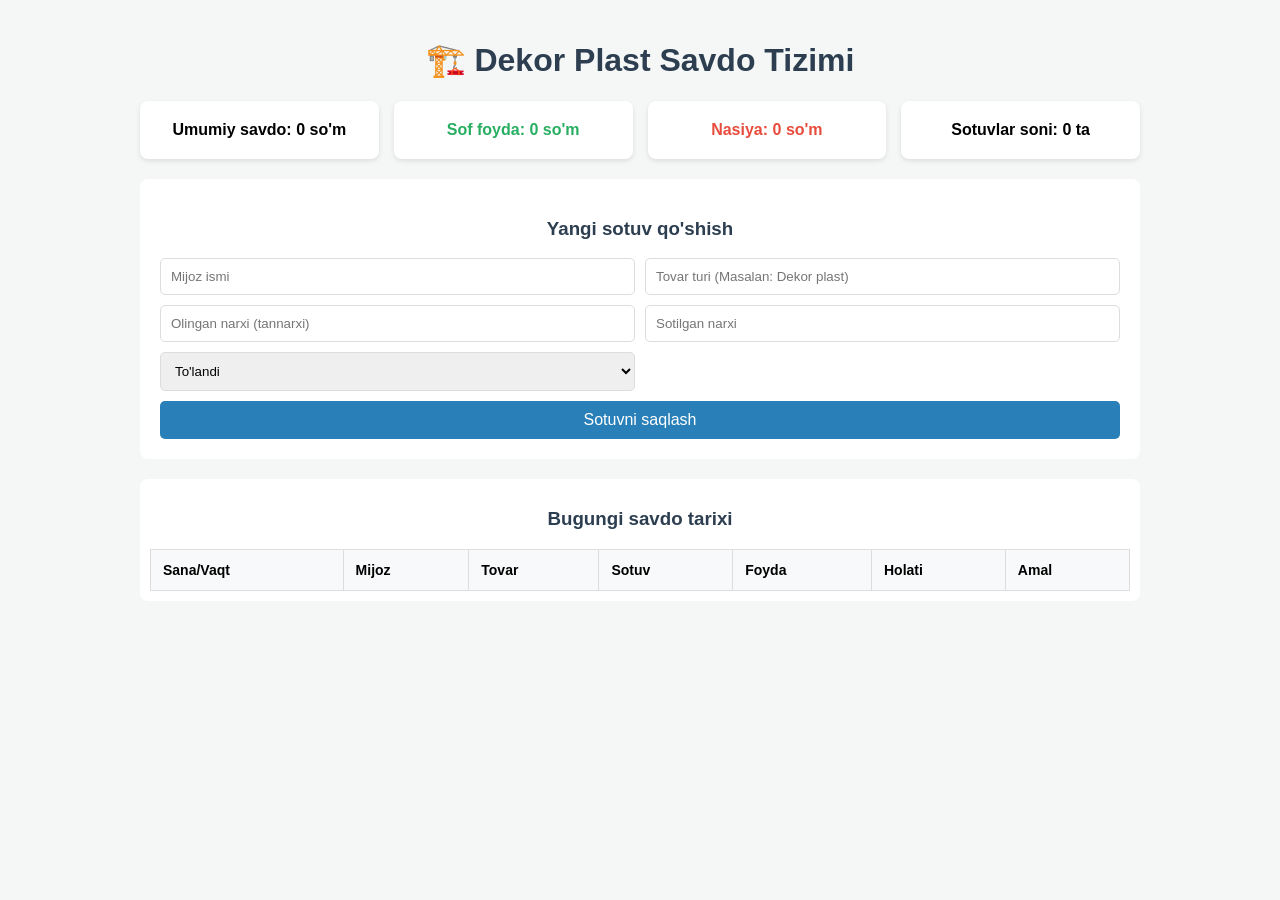
==== ASF/index.html @ ba614c4b "dekor" ====
<!doctype html>
<html lang="uz">
    <head>
        <meta charset="UTF-8" />
        <meta name="viewport" content="width=device-width, initial-scale=1.0" />
        <title>Dekor Plast - Savdo Hisobi</title>
        <link rel="stylesheet" href="style.css" />
    </head>
    <body>
        <div class="container">
            <h1>🏗️ Dekor Plast Savdo Tizimi</h1>

            <div class="stats-grid">
                <div class="stat-card">
                    Umumiy savdo: <span id="total-sales">0</span> so'm
                </div>
                <div class="stat-card profit">
                    Sof foyda: <span id="total-profit">0</span> so'm
                </div>
                <div class="stat-card debt">
                    Nasiya: <span id="total-debt">0</span> so'm
                </div>
                <div class="stat-card">
                    Sotuvlar soni: <span id="sales-count">0</span> ta
                </div>
            </div>

            <div class="form-container">
                <h3>Yangi sotuv qo'shish</h3>
                <form id="sale-form">
                    <input
                        type="text"
                        id="customer-name"
                        placeholder="Mijoz ismi"
                        required
                    />
                    <input
                        type="text"
                        id="product-type"
                        placeholder="Tovar turi (Masalan: Dekor plast)"
                        required
                    />
                    <input
                        type="number"
                        id="buy-price"
                        placeholder="Olingan narxi (tannarxi)"
                        required
                    />
                    <input
                        type="number"
                        id="sell-price"
                        placeholder="Sotilgan narxi"
                        required
                    />
                    <select id="payment-status">
                        <option value="paid">To'landi</option>
                        <option value="debt">Nasiya</option>
                    </select>
                    <button type="submit">Sotuvni saqlash</button>
                </form>
            </div>

            <div class="table-container">
                <h3>Bugungi savdo tarixi</h3>
                <table id="sales-table">
                    <thead>
                        <tr>
                            <th>Sana/Vaqt</th>
                            <th>Mijoz</th>
                            <th>Tovar</th>
                            <th>Sotuv</th>
                            <th>Foyda</th>
                            <th>Holati</th>
                            <th>Amal</th>
                        </tr>
                    </thead>
                    <tbody id="sales-body"></tbody>
                </table>
            </div>
        </div>
        <script src="app.js"></script>
    </body>
</html>
---- ASF/style.css ----
body {
    font-family: "Segoe UI", sans-serif;
    background-color: #f4f7f6;
    margin: 0;
    padding: 20px;
}
.container {
    max-width: 1000px;
    margin: auto;
}
h1,
h3 {
    color: #2c3e50;
    text-align: center;
}

.stats-grid {
    display: grid;
    grid-template-columns: repeat(auto-fit, minmax(200px, 1fr));
    gap: 15px;
    margin-bottom: 20px;
}
.stat-card {
    background: #fff;
    padding: 20px;
    border-radius: 8px;
    box-shadow: 0 2px 5px rgba(0, 0, 0, 0.1);
    text-align: center;
    font-weight: bold;
}
.profit {
    color: #27ae60;
}
.debt {
    color: #e74c3c;
}

.form-container {
    background: #fff;
    padding: 20px;
    border-radius: 8px;
    margin-bottom: 20px;
}
form {
    display: grid;
    grid-template-columns: 1fr 1fr;
    gap: 10px;
}
input,
select,
button {
    padding: 10px;
    border: 1px solid #ddd;
    border-radius: 5px;
}
button {
    grid-column: span 2;
    background: #2980b9;
    color: white;
    cursor: pointer;
    font-size: 16px;
    border: none;
}
button:hover {
    background: #3498db;
}

.table-container {
    background: #fff;
    padding: 10px;
    border-radius: 8px;
    overflow-x: auto;
}
table {
    width: 100%;
    border-collapse: collapse;
    margin-top: 10px;
}
th,
td {
    border: 1px solid #ddd;
    padding: 12px;
    text-align: left;
    font-size: 14px;
}
th {
    background-color: #f8f9fa;
}
.btn-delete {
    background: #ff4757;
    color: white;
    border: none;
    padding: 5px 10px;
    cursor: pointer;
    border-radius: 3px;
}

/* --- MEDIA QUERIES (Moslashuvchanlik) --- */

/* 1. Planshetlar va kichik noutbuklar uchun (992px gacha) */
@media (max-width: 992px) {
    .container {
        padding: 10px;
        max-width: 95%;
    }

    .stats-grid {
        grid-template-columns: 1fr 1fr; /* 4 ta kartani 2 tadan 2 qator qiladi */
    }
}

/* 2. Telefonlar uchun (600px gacha) */
@media (max-width: 600px) {
    body {
        padding: 10px; /* Chetki bo'shliqni kamaytiramiz */
    }

    h1 {
        font-size: 20px; /* Sarlavha biroz kichrayadi */
    }

    /* Statistika kartalari bittadan qatorga tushadi */
    .stats-grid {
        grid-template-columns: 1fr;
        gap: 10px;
    }

    .stat-card {
        padding: 15px;
    }

    /* Forma elementlari ustma-ust tushadi */
    form {
        grid-template-columns: 1fr;
    }

    input,
    select,
    button {
        grid-column: span 1; /* Hamma element to'liq qatorni egallaydi */
        font-size: 14px;
        padding: 12px; /* Bosishga qulay bo'lishi uchun */
    }

    /* Jadval qismi */
    .table-container {
        padding: 5px;
        border-radius: 5px;
    }

    table {
        display: block; /* Jadvalni blok ko'rinishiga keltiramiz */
        width: 100%;
    }

    th,
    td {
        padding: 8px;
        font-size: 12px; /* Harflar kichrayadi */
    }

    /* O'chirish tugmasi telefonda kattaroq bo'lishi kerak */
    .btn-delete {
        width: 100%;
        padding: 8px;
        margin-top: 2px;
    }
}

/* 3. Juda kichik telefonlar uchun (350px gacha) */
@media (max-width: 350px) {
    .stat-card {
        font-size: 13px;
    }

    h1 {
        font-size: 18px;
    }
}
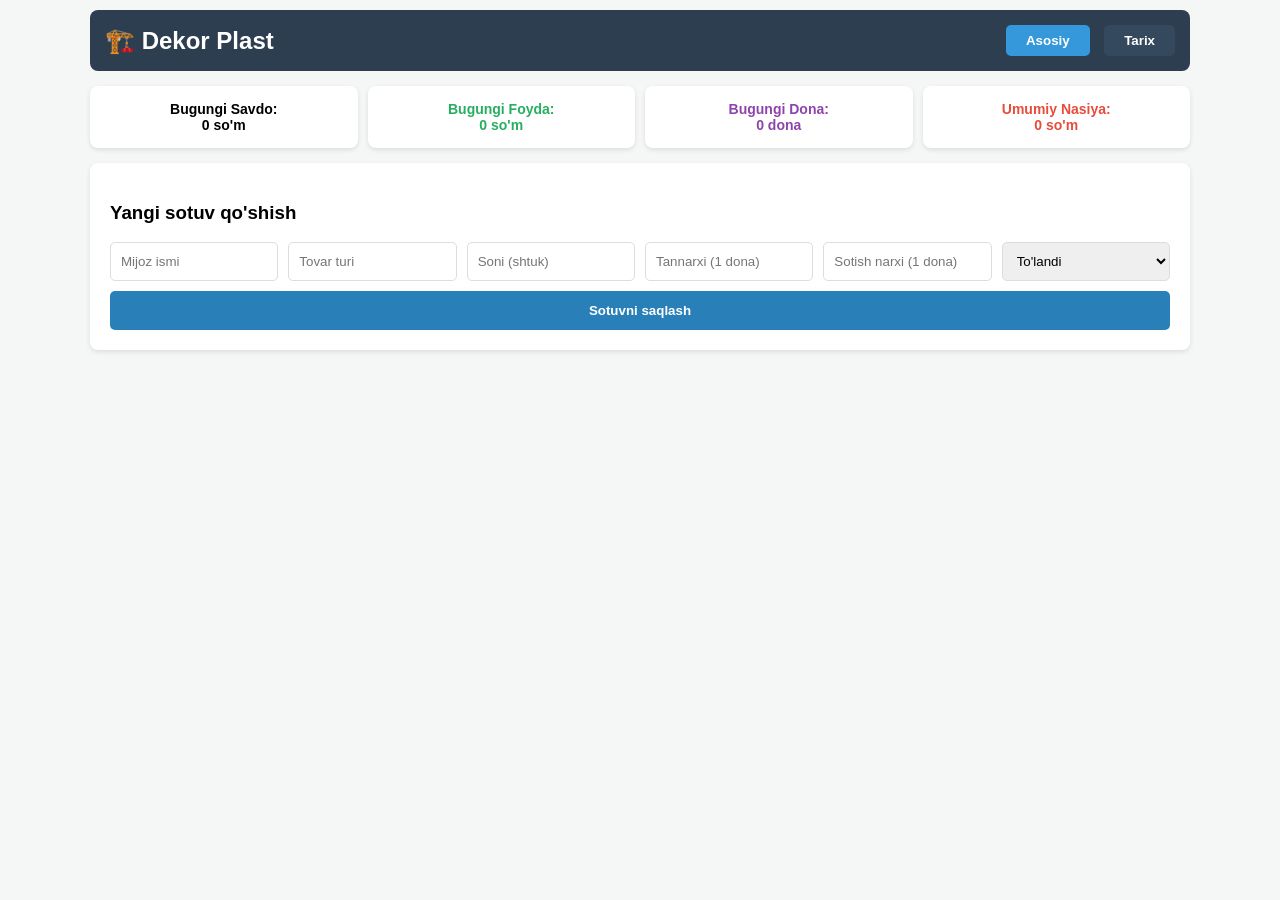
==== commit bfd32761: "dekor plast" ====
--- a/ASF/index.html
+++ b/ASF/index.html
@@ -3,79 +3,126 @@
     <head>
         <meta charset="UTF-8" />
         <meta name="viewport" content="width=device-width, initial-scale=1.0" />
-        <title>Dekor Plast - Savdo Hisobi</title>
+        <title>Dekor Plast Savdo</title>
         <link rel="stylesheet" href="style.css" />
     </head>
     <body>
         <div class="container">
-            <h1>🏗️ Dekor Plast Savdo Tizimi</h1>
-
-            <div class="stats-grid">
-                <div class="stat-card">
-                    Umumiy savdo: <span id="total-sales">0</span> so'm
-                </div>
-                <div class="stat-card profit">
-                    Sof foyda: <span id="total-profit">0</span> so'm
-                </div>
-                <div class="stat-card debt">
-                    Nasiya: <span id="total-debt">0</span> so'm
-                </div>
-                <div class="stat-card">
-                    Sotuvlar soni: <span id="sales-count">0</span> ta
+            <div class="nav-bar">
+                <h2 style="margin: 0; color: #fff">🏗️ Dekor Plast</h2>
+                <div class="nav-links">
+                    <button
+                        onclick="showPage('main')"
+                        id="btn-main"
+                        class="active-nav"
+                    >
+                        Asosiy
+                    </button>
+                    <button onclick="showPage('history')" id="btn-history">
+                        Tarix
+                    </button>
                 </div>
             </div>
 
-            <div class="form-container">
-                <h3>Yangi sotuv qo'shish</h3>
-                <form id="sale-form">
-                    <input
-                        type="text"
-                        id="customer-name"
-                        placeholder="Mijoz ismi"
-                        required
-                    />
-                    <input
-                        type="text"
-                        id="product-type"
-                        placeholder="Tovar turi (Masalan: Dekor plast)"
-                        required
-                    />
-                    <input
-                        type="number"
-                        id="buy-price"
-                        placeholder="Olingan narxi (tannarxi)"
-                        required
-                    />
-                    <input
-                        type="number"
-                        id="sell-price"
-                        placeholder="Sotilgan narxi"
-                        required
-                    />
-                    <select id="payment-status">
-                        <option value="paid">To'landi</option>
-                        <option value="debt">Nasiya</option>
-                    </select>
-                    <button type="submit">Sotuvni saqlash</button>
-                </form>
+            <div id="page-main">
+                <div class="stats-grid">
+                    <div class="stat-card">
+                        Bugungi Savdo: <br /><span id="total-sales">0</span>
+                        so'm
+                    </div>
+                    <div class="stat-card profit">
+                        Bugungi Foyda: <br /><span id="total-profit">0</span>
+                        so'm
+                    </div>
+                    <div class="stat-card items">
+                        Bugungi Dona: <br /><span id="total-items">0</span> dona
+                    </div>
+                    <div class="stat-card debt">
+                        Umumiy Nasiya: <br /><span id="total-debt">0</span> so'm
+                    </div>
+                </div>
+
+                <div class="form-container">
+                    <h3>Yangi sotuv qo'shish</h3>
+                    <form id="sale-form">
+                        <input
+                            type="text"
+                            id="customer-name"
+                            placeholder="Mijoz ismi"
+                            required
+                        />
+                        <input
+                            type="text"
+                            id="product-type"
+                            placeholder="Tovar turi"
+                            required
+                        />
+                        <input
+                            type="number"
+                            id="product-qty"
+                            placeholder="Soni (shtuk)"
+                            required
+                        />
+                        <input
+                            type="number"
+                            id="buy-price"
+                            placeholder="Tannarxi (1 dona)"
+                            required
+                        />
+                        <input
+                            type="number"
+                            id="sell-price"
+                            placeholder="Sotish narxi (1 dona)"
+                            required
+                        />
+                        <select id="payment-status">
+                            <option value="paid">To'landi</option>
+                            <option value="debt">Nasiya</option>
+                        </select>
+                        <button type="submit" class="btn-save">
+                            Sotuvni saqlash
+                        </button>
+                    </form>
+                </div>
             </div>
 
-            <div class="table-container">
-                <h3>Bugungi savdo tarixi</h3>
-                <table id="sales-table">
-                    <thead>
-                        <tr>
-                            <th>Sana/Vaqt</th>
-                            <th>Mijoz</th>
-                            <th>Tovar</th>
-                            <th>Sotuv</th>
-                            <th>Foyda</th>
-                            <th>Holati</th>
-                            <th>Amal</th>
-                        </tr>
-                    </thead>
-                    <tbody id="sales-body"></tbody>
-                </table>
+            <div id="page-history" style="display: none">
+                <div class="table-container">
+                    <div
+                        style="
+                            display: flex;
+                            justify-content: space-between;
+                            align-items: center;
+                        "
+                    >
+                        <h3>Sotuvlar tarixi</h3>
+                        <input
+                            type="date"
+                            id="filter-date"
+                            onchange="filterByDate()"
+                            style="
+                                padding: 5px;
+                                border-radius: 5px;
+                                border: 1px solid #ddd;
+                            "
+                        />
+                    </div>
+                    <table>
+                        <thead>
+                            <tr>
+                                <th>Sana</th>
+                                <th>Mijoz</th>
+                                <th>Tovar</th>
+                                <th>Soni</th>
+                                <th>Summa</th>
+                                <th>Foyda</th>
+                                <th>Holat</th>
+                                <th>Amal</th>
+                            </tr>
+                        </thead>
+                        <tbody id="sales-body"></tbody>
+                    </table>
+                </div>
             </div>
         </div>
         <script src="app.js"></script>
--- a/ASF/style.css
+++ b/ASF/style.css
@@ -2,31 +2,51 @@
     font-family: "Segoe UI", sans-serif;
     background-color: #f4f7f6;
     margin: 0;
-    padding: 20px;
+    padding: 10px;
 }
 .container {
-    max-width: 1000px;
+    max-width: 1100px;
     margin: auto;
 }
-h1,
-h3 {
-    color: #2c3e50;
-    text-align: center;
+
+/* Navigatsiya dizayni */
+.nav-bar {
+    display: flex;
+    justify-content: space-between;
+    align-items: center;
+    background: #2c3e50;
+    padding: 15px;
+    border-radius: 8px;
+    margin-bottom: 15px;
+}
+.nav-links button {
+    background: #34495e;
+    color: white;
+    border: none;
+    padding: 8px 20px;
+    border-radius: 5px;
+    cursor: pointer;
+    margin-left: 10px;
+    font-weight: bold;
+}
+.nav-links button.active-nav {
+    background: #3498db;
 }
 
 .stats-grid {
     display: grid;
-    grid-template-columns: repeat(auto-fit, minmax(200px, 1fr));
-    gap: 15px;
-    margin-bottom: 20px;
+    grid-template-columns: repeat(auto-fit, minmax(180px, 1fr));
+    gap: 10px;
+    margin-bottom: 15px;
 }
 .stat-card {
     background: #fff;
-    padding: 20px;
+    padding: 15px;
     border-radius: 8px;
     box-shadow: 0 2px 5px rgba(0, 0, 0, 0.1);
     text-align: center;
     font-weight: bold;
+    font-size: 14px;
 }
 .profit {
     color: #27ae60;
@@ -34,51 +54,54 @@
 .debt {
     color: #e74c3c;
 }
+.items {
+    color: #8e44ad;
+}
 
 .form-container {
     background: #fff;
     padding: 20px;
     border-radius: 8px;
-    margin-bottom: 20px;
+    margin-bottom: 15px;
+    box-shadow: 0 2px 5px rgba(0, 0, 0, 0.1);
 }
 form {
     display: grid;
-    grid-template-columns: 1fr 1fr;
+    grid-template-columns: repeat(auto-fit, minmax(150px, 1fr));
     gap: 10px;
 }
 input,
-select,
-button {
+select {
     padding: 10px;
     border: 1px solid #ddd;
     border-radius: 5px;
 }
-button {
-    grid-column: span 2;
+.btn-save {
     background: #2980b9;
     color: white;
+    border: none;
+    font-weight: bold;
     cursor: pointer;
-    font-size: 16px;
-    border: none;
-}
-button:hover {
-    background: #3498db;
+    border-radius: 5px;
+    grid-column: 1 / -1;
+    padding: 12px;
 }
 
 .table-container {
     background: #fff;
-    padding: 10px;
+    padding: 15px;
     border-radius: 8px;
     overflow-x: auto;
+    box-shadow: 0 2px 5px rgba(0, 0, 0, 0.1);
 }
 table {
     width: 100%;
     border-collapse: collapse;
-    margin-top: 10px;
+    min-width: 700px;
 }
 th,
 td {
-    border: 1px solid #ddd;
+    border-bottom: 1px solid #eee;
     padding: 12px;
     text-align: left;
     font-size: 14px;
@@ -86,7 +109,8 @@
 th {
     background-color: #f8f9fa;
 }
-.btn-delete {
+
+.btn-del {
     background: #ff4757;
     color: white;
     border: none;
@@ -94,86 +118,24 @@
     cursor: pointer;
     border-radius: 3px;
 }
+.btn-paid {
+    background: #2ecc71;
+    color: white;
+    border: none;
+    padding: 5px 10px;
+    cursor: pointer;
+    border-radius: 3px;
+    margin-right: 5px;
+}
 
-/* --- MEDIA QUERIES (Moslashuvchanlik) --- */
-
-/* 1. Planshetlar va kichik noutbuklar uchun (992px gacha) */
-@media (max-width: 992px) {
-    .container {
-        padding: 10px;
-        max-width: 95%;
+@media (max-width: 600px) {
+    .nav-bar {
+        flex-direction: column;
+        gap: 10px;
     }
-
-    .stats-grid {
-        grid-template-columns: 1fr 1fr; /* 4 ta kartani 2 tadan 2 qator qiladi */
+    .nav-links {
+        width: 100%;
+        display: flex;
+        justify-content: space-around;
     }
 }
-
-/* 2. Telefonlar uchun (600px gacha) */
-@media (max-width: 600px) {
-    body {
-        padding: 10px; /* Chetki bo'shliqni kamaytiramiz */
-    }
-
-    h1 {
-        font-size: 20px; /* Sarlavha biroz kichrayadi */
-    }
-
-    /* Statistika kartalari bittadan qatorga tushadi */
-    .stats-grid {
-        grid-template-columns: 1fr;
-        gap: 10px;
-    }
-
-    .stat-card {
-        padding: 15px;
-    }
-
-    /* Forma elementlari ustma-ust tushadi */
-    form {
-        grid-template-columns: 1fr;
-    }
-
-    input,
-    select,
-    button {
-        grid-column: span 1; /* Hamma element to'liq qatorni egallaydi */
-        font-size: 14px;
-        padding: 12px; /* Bosishga qulay bo'lishi uchun */
-    }
-
-    /* Jadval qismi */
-    .table-container {
-        padding: 5px;
-        border-radius: 5px;
-    }
-
-    table {
-        display: block; /* Jadvalni blok ko'rinishiga keltiramiz */
-        width: 100%;
-    }
-
-    th,
-    td {
-        padding: 8px;
-        font-size: 12px; /* Harflar kichrayadi */
-    }
-
-    /* O'chirish tugmasi telefonda kattaroq bo'lishi kerak */
-    .btn-delete {
-        width: 100%;
-        padding: 8px;
-        margin-top: 2px;
-    }
-}
-
-/* 3. Juda kichik telefonlar uchun (350px gacha) */
-@media (max-width: 350px) {
-    .stat-card {
-        font-size: 13px;
-    }
-
-    h1 {
-        font-size: 18px;
-    }
-}
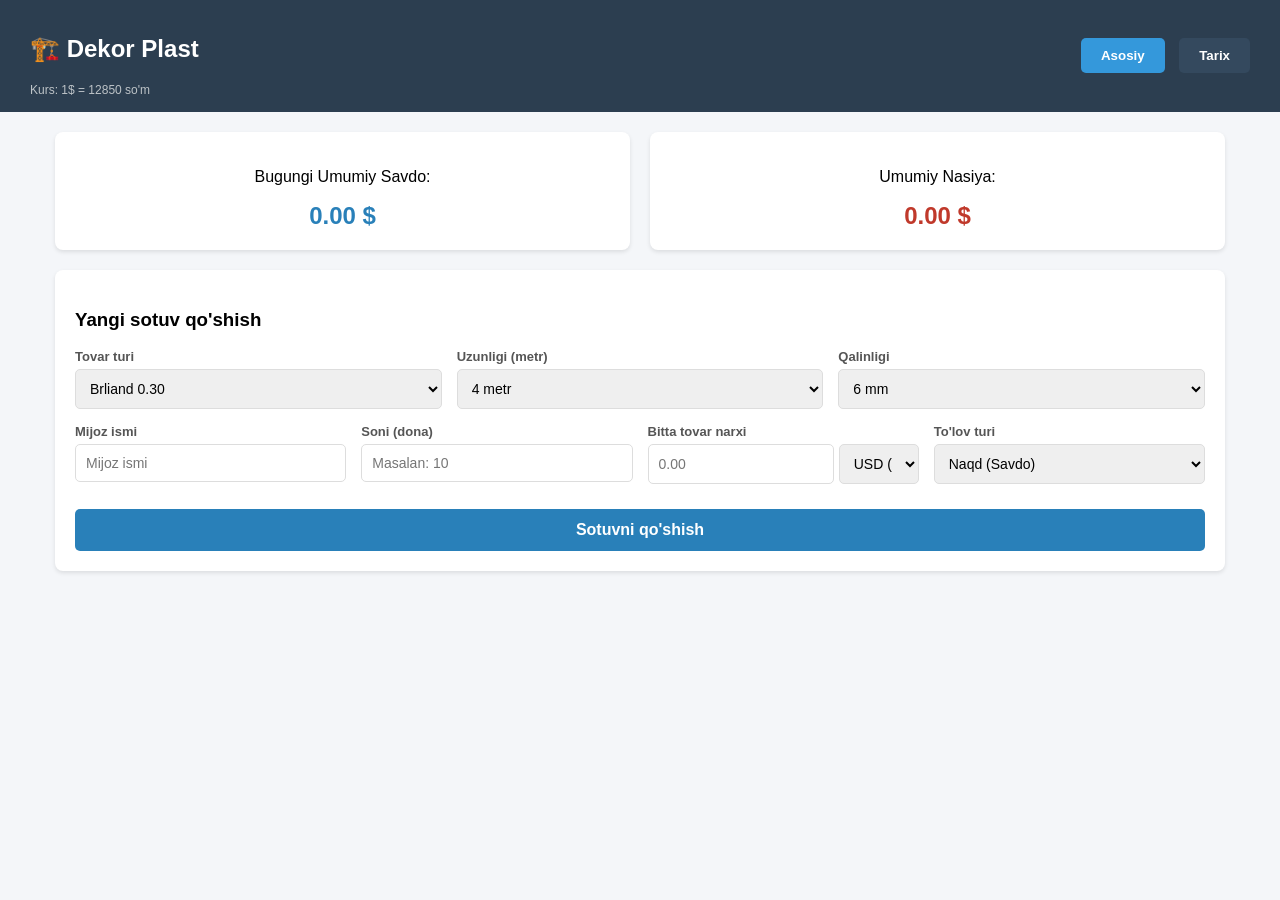
==== commit 60b6c581: "Brliand Dekor" ====
--- a/ASF/index.html
+++ b/ASF/index.html
@@ -3,128 +3,184 @@
     <head>
         <meta charset="UTF-8" />
         <meta name="viewport" content="width=device-width, initial-scale=1.0" />
-        <title>Dekor Plast Savdo</title>
+        <title>Dekor Plast - Kassa</title>
         <link rel="stylesheet" href="style.css" />
     </head>
     <body>
+        <div class="header">
+            <div>
+                <h2>🏗️ Dekor Plast</h2>
+                <div class="kurs-info" id="kurs-korsatgich">
+                    Kurs yuklanmoqda...
+                </div>
+            </div>
+            <div class="header-buttons">
+                <button
+                    class="btn-asosiy"
+                    onclick="oynaniUzgartirish('asosiy')"
+                >
+                    Asosiy
+                </button>
+                <button class="btn-tarix" onclick="oynaniUzgartirish('tarix')">
+                    Tarix
+                </button>
+            </div>
+        </div>
+
         <div class="container">
-            <div class="nav-bar">
-                <h2 style="margin: 0; color: #fff">🏗️ Dekor Plast</h2>
-                <div class="nav-links">
-                    <button
-                        onclick="showPage('main')"
-                        id="btn-main"
-                        class="active-nav"
-                    >
-                        Asosiy
-                    </button>
-                    <button onclick="showPage('history')" id="btn-history">
-                        Tarix
+            <div id="asosiy-oyna">
+                <div class="dashboard">
+                    <div class="card">
+                        <p>Bugungi Umumiy Savdo:</p>
+                        <h3 id="bugungi-savdo" class="text-blue">0.00 $</h3>
+                    </div>
+                    <div class="card">
+                        <p>Umumiy Nasiya:</p>
+                        <h3 id="umumiy-nasiya" class="text-red">0.00 $</h3>
+                    </div>
+                </div>
+
+                <div class="form-section">
+                    <h3>Yangi sotuv qo'shish</h3>
+
+                    <div class="form-row">
+                        <div class="form-group">
+                            <label>Tovar turi</label>
+                            <select id="tovar-turi" class="form-control">
+                                <option value="Brliand 0.30">
+                                    Brliand 0.30
+                                </option>
+                                <option value="Brliand 0.40">
+                                    Brliand 0.40
+                                </option>
+                                <option value="Brliand 0.25">
+                                    Brliand 0.25
+                                </option>
+                                <option value="Brliand Panel">
+                                    Brliand Panel
+                                </option>
+                            </select>
+                        </div>
+
+                        <div class="form-group">
+                            <label>Uzunligi (metr)</label>
+                            <select id="tovar-metri" class="form-control">
+                                <option value="4 metr">4 metr</option>
+                                <option value="3 metr">3 metr</option>
+                            </select>
+                        </div>
+
+                        <div class="form-group">
+                            <label>Qalinligi</label>
+                            <select id="tovar-qalinligi" class="form-control">
+                                <option value="6mm">6 mm</option>
+                                <option value="9mm">9 mm</option>
+                            </select>
+                        </div>
+                    </div>
+
+                    <div class="form-row">
+                        <div class="form-group">
+                            <label>Mijoz ismi</label>
+                            <input
+                                type="text"
+                                id="mijoz-ismi"
+                                class="form-control"
+                                placeholder="Mijoz ismi"
+                            />
+                        </div>
+
+                        <div class="form-group">
+                            <label>Soni (dona)</label>
+                            <input
+                                type="number"
+                                id="tovar-soni"
+                                class="form-control"
+                                placeholder="Masalan: 10"
+                                min="1"
+                            />
+                        </div>
+
+                        <div class="form-group">
+                            <label>Bitta tovar narxi</label>
+                            <div style="display: flex; gap: 5px">
+                                <input
+                                    type="number"
+                                    id="tovar-narxi"
+                                    class="form-control"
+                                    step="0.01"
+                                    min="0"
+                                    placeholder="0.00"
+                                />
+                                <select
+                                    id="valyuta-turi"
+                                    class="form-control"
+                                    style="width: 80px"
+                                >
+                                    <option value="USD">USD ($)</option>
+                                    <option value="UZS">UZS (so'm)</option>
+                                </select>
+                            </div>
+                        </div>
+
+                        <div class="form-group">
+                            <label>To'lov turi</label>
+                            <select id="tolov-turi" class="form-control">
+                                <option value="Naqd">Naqd (Savdo)</option>
+                                <option value="Nasiya">Nasiya</option>
+                            </select>
+                        </div>
+                    </div>
+
+                    <button class="btn-submit" onclick="sotuvniQushish()">
+                        Sotuvni qo'shish
                     </button>
                 </div>
             </div>
 
-            <div id="page-main">
-                <div class="stats-grid">
-                    <div class="stat-card">
-                        Bugungi Savdo: <br /><span id="total-sales">0</span>
-                        so'm
-                    </div>
-                    <div class="stat-card profit">
-                        Bugungi Foyda: <br /><span id="total-profit">0</span>
-                        so'm
-                    </div>
-                    <div class="stat-card items">
-                        Bugungi Dona: <br /><span id="total-items">0</span> dona
-                    </div>
-                    <div class="stat-card debt">
-                        Umumiy Nasiya: <br /><span id="total-debt">0</span> so'm
-                    </div>
-                </div>
-
-                <div class="form-container">
-                    <h3>Yangi sotuv qo'shish</h3>
-                    <form id="sale-form">
-                        <input
-                            type="text"
-                            id="customer-name"
-                            placeholder="Mijoz ismi"
-                            required
-                        />
-                        <input
-                            type="text"
-                            id="product-type"
-                            placeholder="Tovar turi"
-                            required
-                        />
-                        <input
-                            type="number"
-                            id="product-qty"
-                            placeholder="Soni (shtuk)"
-                            required
-                        />
-                        <input
-                            type="number"
-                            id="buy-price"
-                            placeholder="Tannarxi (1 dona)"
-                            required
-                        />
-                        <input
-                            type="number"
-                            id="sell-price"
-                            placeholder="Sotish narxi (1 dona)"
-                            required
-                        />
-                        <select id="payment-status">
-                            <option value="paid">To'landi</option>
-                            <option value="debt">Nasiya</option>
-                        </select>
-                        <button type="submit" class="btn-save">
-                            Sotuvni saqlash
-                        </button>
-                    </form>
-                </div>
-            </div>
-
-            <div id="page-history" style="display: none">
-                <div class="table-container">
-                    <div
-                        style="
-                            display: flex;
-                            justify-content: space-between;
-                            align-items: center;
-                        "
-                    >
-                        <h3>Sotuvlar tarixi</h3>
-                        <input
-                            type="date"
-                            id="filter-date"
-                            onchange="filterByDate()"
-                            style="
-                                padding: 5px;
-                                border-radius: 5px;
-                                border: 1px solid #ddd;
-                            "
-                        />
-                    </div>
+            <div id="tarix-oyna" class="hidden">
+                <div class="form-section">
+                    <h3>Savdo Tarixi</h3>
                     <table>
+                        <div class="form-row" style="margin-bottom: 20px">
+                            <div class="form-group">
+                                <label>Sana bo'yicha saralash:</label>
+                                <input
+                                    type="date"
+                                    id="qidiruv-sanasi"
+                                    class="form-control"
+                                    onchange="tarixniChizish()"
+                                />
+                            </div>
+                            <div
+                                class="form-group"
+                                style="display: flex; align-items: flex-end"
+                            >
+                                <button
+                                    class="btn-tarix"
+                                    onclick="tarixniTozalash()"
+                                >
+                                    Filtrni bekor qilish
+                                </button>
+                            </div>
+                        </div>
                         <thead>
                             <tr>
-                                <th>Sana</th>
+                                <th>Vaqt</th>
                                 <th>Mijoz</th>
-                                <th>Tovar</th>
+                                <th>Tovar (Turi / Metr / Qalinlik)</th>
                                 <th>Soni</th>
-                                <th>Summa</th>
-                                <th>Foyda</th>
-                                <th>Holat</th>
-                                <th>Amal</th>
+                                <th>Narxi (Asl)</th>
+                                <th>Jami ($)</th>
+                                <th>Holati</th>
                             </tr>
                         </thead>
-                        <tbody id="sales-body"></tbody>
+                        <tbody id="tarix-jadvali"></tbody>
                     </table>
                 </div>
             </div>
         </div>
+
         <script src="app.js"></script>
     </body>
 </html>
--- a/ASF/style.css
+++ b/ASF/style.css
@@ -1,141 +1,224 @@
+* {
+    box-sizing: border-box;
+    font-family: "Segoe UI", Tahoma, Geneva, Verdana, sans-serif;
+}
+
 body {
-    font-family: "Segoe UI", sans-serif;
-    background-color: #f4f7f6;
+    background-color: #f4f6f9;
     margin: 0;
-    padding: 10px;
-}
-.container {
-    max-width: 1100px;
-    margin: auto;
-}
-
-/* Navigatsiya dizayni */
-.nav-bar {
+    padding: 0;
+}
+
+.header {
+    background-color: #2c3e50;
+    padding: 15px 30px;
     display: flex;
     justify-content: space-between;
     align-items: center;
-    background: #2c3e50;
-    padding: 15px;
-    border-radius: 8px;
-    margin-bottom: 15px;
-}
-.nav-links button {
-    background: #34495e;
-    color: white;
+    color: white;
+}
+
+.header-buttons button {
+    padding: 10px 20px;
     border: none;
-    padding: 8px 20px;
     border-radius: 5px;
     cursor: pointer;
+    font-weight: bold;
     margin-left: 10px;
-    font-weight: bold;
-}
-.nav-links button.active-nav {
-    background: #3498db;
-}
-
-.stats-grid {
-    display: grid;
-    grid-template-columns: repeat(auto-fit, minmax(180px, 1fr));
-    gap: 10px;
-    margin-bottom: 15px;
-}
-.stat-card {
-    background: #fff;
-    padding: 15px;
-    border-radius: 8px;
-    box-shadow: 0 2px 5px rgba(0, 0, 0, 0.1);
-    text-align: center;
-    font-weight: bold;
-    font-size: 14px;
-}
-.profit {
-    color: #27ae60;
-}
-.debt {
-    color: #e74c3c;
-}
-.items {
-    color: #8e44ad;
-}
-
-.form-container {
-    background: #fff;
+}
+
+.btn-asosiy {
+    background-color: #3498db;
+    color: white;
+}
+.btn-tarix {
+    background-color: #34495e;
+    color: white;
+}
+.container {
+    max-width: 1200px;
+    margin: 20px auto;
+    padding: 0 15px;
+}
+
+/* Dashboard Cards */
+.dashboard {
+    display: flex;
+    gap: 20px;
+    margin-bottom: 20px;
+}
+.card {
+    flex: 1;
+    background: white;
     padding: 20px;
     border-radius: 8px;
+    box-shadow: 0 2px 4px rgba(0, 0, 0, 0.1);
+    text-align: center;
+}
+.card h3 {
+    margin: 10px 0 0 0;
+    font-size: 24px;
+}
+.text-blue {
+    color: #2980b9;
+}
+.text-red {
+    color: #c0392b;
+}
+
+/* Form section */
+.form-section {
+    background: white;
+    padding: 20px;
+    border-radius: 8px;
+    box-shadow: 0 2px 4px rgba(0, 0, 0, 0.1);
+}
+.form-row {
+    display: flex;
+    flex-wrap: wrap;
+    gap: 15px;
     margin-bottom: 15px;
-    box-shadow: 0 2px 5px rgba(0, 0, 0, 0.1);
-}
-form {
-    display: grid;
-    grid-template-columns: repeat(auto-fit, minmax(150px, 1fr));
-    gap: 10px;
-}
-input,
-select {
+}
+.form-group {
+    flex: 1;
+    min-width: 150px;
+}
+.form-group label {
+    display: block;
+    font-size: 13px;
+    color: #555;
+    margin-bottom: 5px;
+    font-weight: bold;
+}
+.form-control {
+    width: 100%;
     padding: 10px;
     border: 1px solid #ddd;
     border-radius: 5px;
-}
-.btn-save {
-    background: #2980b9;
+    font-size: 14px;
+}
+
+.btn-submit {
+    background-color: #2980b9;
     color: white;
     border: none;
-    font-weight: bold;
+    padding: 12px 20px;
+    border-radius: 5px;
     cursor: pointer;
-    border-radius: 5px;
-    grid-column: 1 / -1;
-    padding: 12px;
-}
-
-.table-container {
-    background: #fff;
-    padding: 15px;
-    border-radius: 8px;
-    overflow-x: auto;
-    box-shadow: 0 2px 5px rgba(0, 0, 0, 0.1);
-}
+    width: 100%;
+    font-size: 16px;
+    font-weight: bold;
+    margin-top: 10px;
+}
+.btn-submit:hover {
+    background-color: #2471a3;
+}
+
+/* Tarix jadvali */
 table {
     width: 100%;
     border-collapse: collapse;
-    min-width: 700px;
+    margin-top: 20px;
 }
 th,
 td {
-    border-bottom: 1px solid #eee;
     padding: 12px;
+    border-bottom: 1px solid #ddd;
     text-align: left;
-    font-size: 14px;
 }
 th {
     background-color: #f8f9fa;
 }
 
-.btn-del {
-    background: #ff4757;
-    color: white;
-    border: none;
+.hidden {
+    display: none;
+}
+.status-badge {
+    display: inline-block;
     padding: 5px 10px;
-    cursor: pointer;
-    border-radius: 3px;
-}
-.btn-paid {
-    background: #2ecc71;
-    color: white;
-    border: none;
-    padding: 5px 10px;
-    cursor: pointer;
-    border-radius: 3px;
-    margin-right: 5px;
-}
-
-@media (max-width: 600px) {
-    .nav-bar {
+    border-radius: 15px;
+    font-size: 12px;
+    font-weight: bold;
+    background-color: #fff3cd;
+    color: #856404;
+}
+.kurs-info {
+    font-size: 12px;
+    color: #bdc3c7;
+    margin-top: 5px;
+}
+
+/* --- RESPONSIVE DIZAYN (MEDIA QUERIES) --- */
+
+/* 1. Planshetlar uchun (992px dan kichik ekranlar) */
+@media (max-width: 992px) {
+    .container {
+        padding: 0 10px;
+    }
+    .dashboard {
+        gap: 10px;
+    }
+    .card h3 {
+        font-size: 20px;
+    }
+}
+
+/* 2. Katta telefonlar uchun (768px dan kichik ekranlar) */
+@media (max-width: 768px) {
+    .header {
         flex-direction: column;
-        gap: 10px;
-    }
-    .nav-links {
+        text-align: center;
+        padding: 10px;
+    }
+    .header-buttons {
+        margin-top: 10px;
         width: 100%;
         display: flex;
-        justify-content: space-around;
-    }
-}
+        justify-content: center;
+    }
+    .header-buttons button {
+        flex: 1;
+        margin: 0 5px;
+        padding: 8px;
+    }
+    .dashboard {
+        flex-direction: column; /* Kartochkalar ustma-ust tushadi */
+    }
+    .form-row {
+        flex-direction: column; /* Inputlar ustma-ust tushadi */
+        gap: 10px;
+    }
+    .form-group {
+        width: 100%;
+    }
+    /* Jadvalni skroll bo'ladigan qilish */
+    .form-section {
+        overflow-x: auto;
+    }
+    table {
+        min-width: 600px; /* Jadval siqilib ketmasligi uchun */
+    }
+}
+
+/* 3. Kichik telefonlar uchun (480px dan kichik ekranlar) */
+@media (max-width: 480px) {
+    h2 {
+        font-size: 18px;
+    }
+    .card h3 {
+        font-size: 18px;
+    }
+    .btn-submit {
+        padding: 15px;
+        font-size: 14px;
+    }
+    th,
+    td {
+        padding: 8px;
+        font-size: 12px;
+    }
+    .status-badge {
+        padding: 3px 7px;
+        font-size: 10px;
+    }
+}
